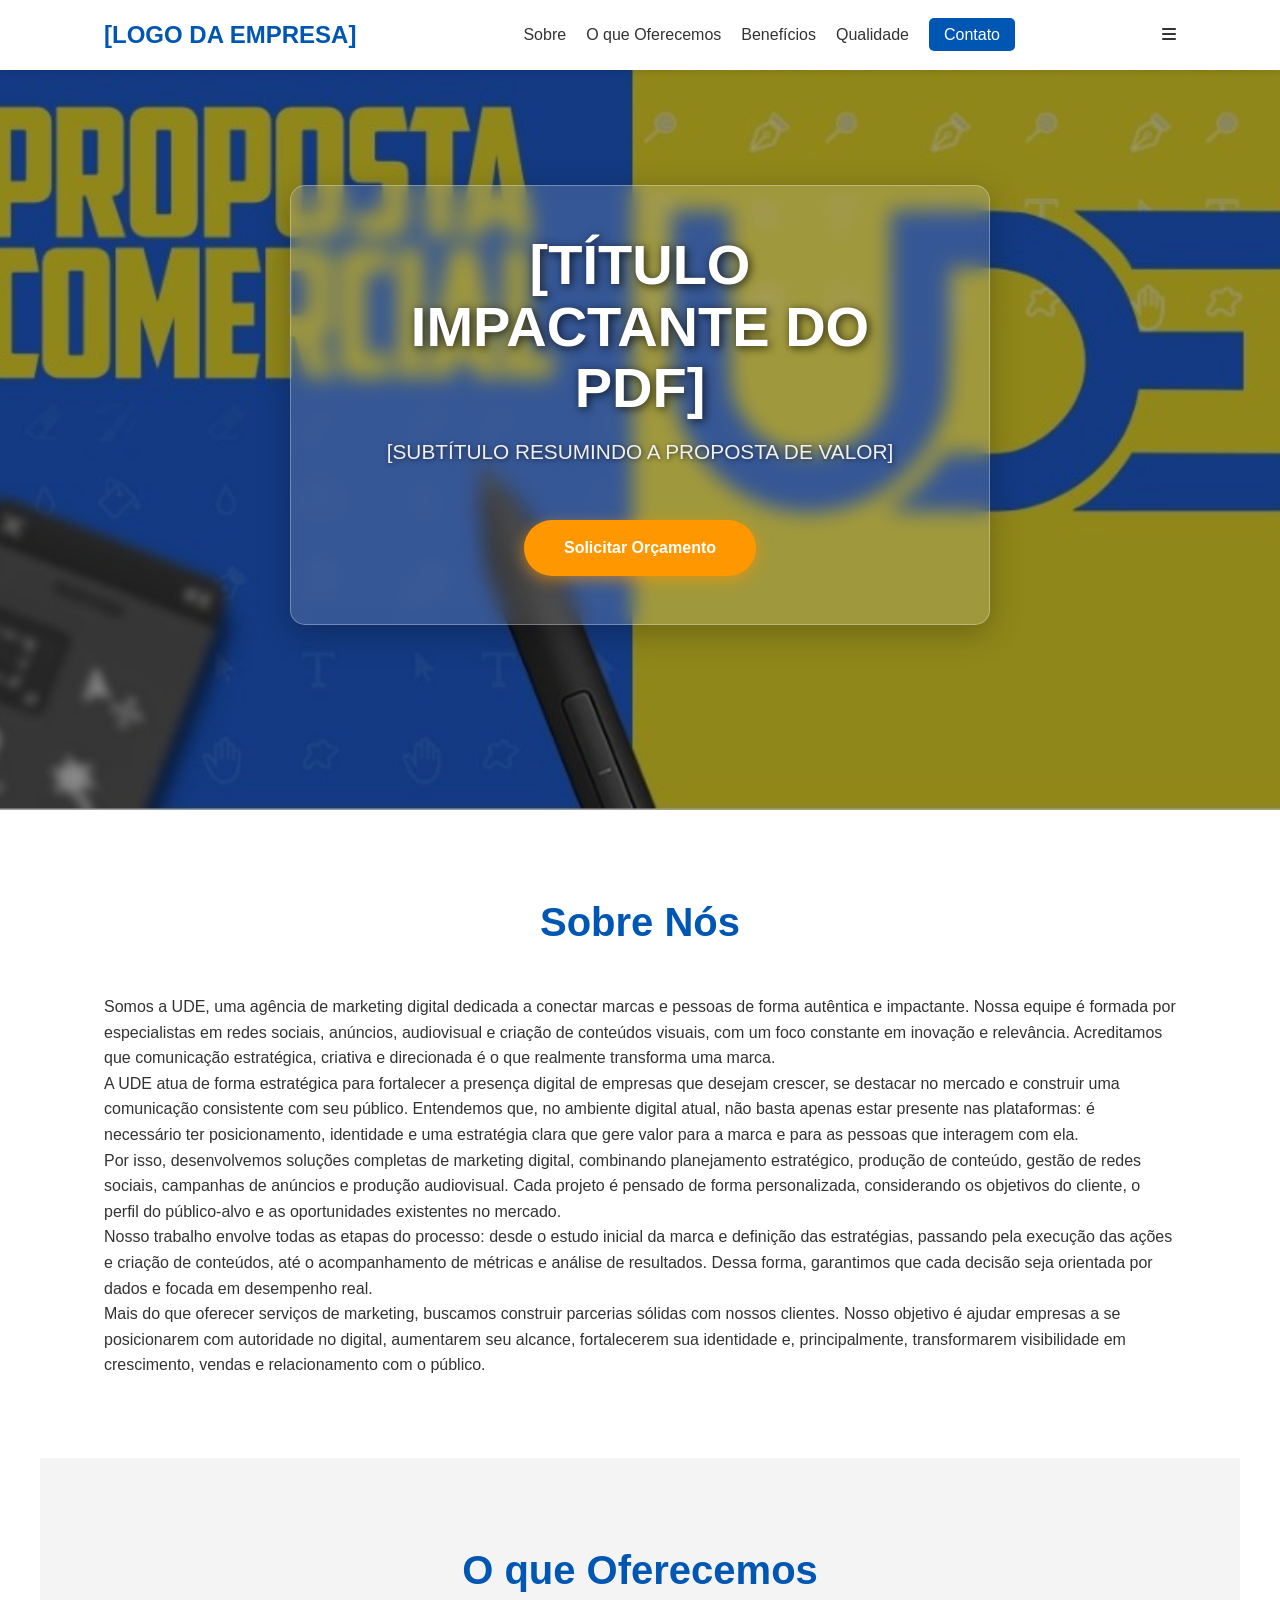
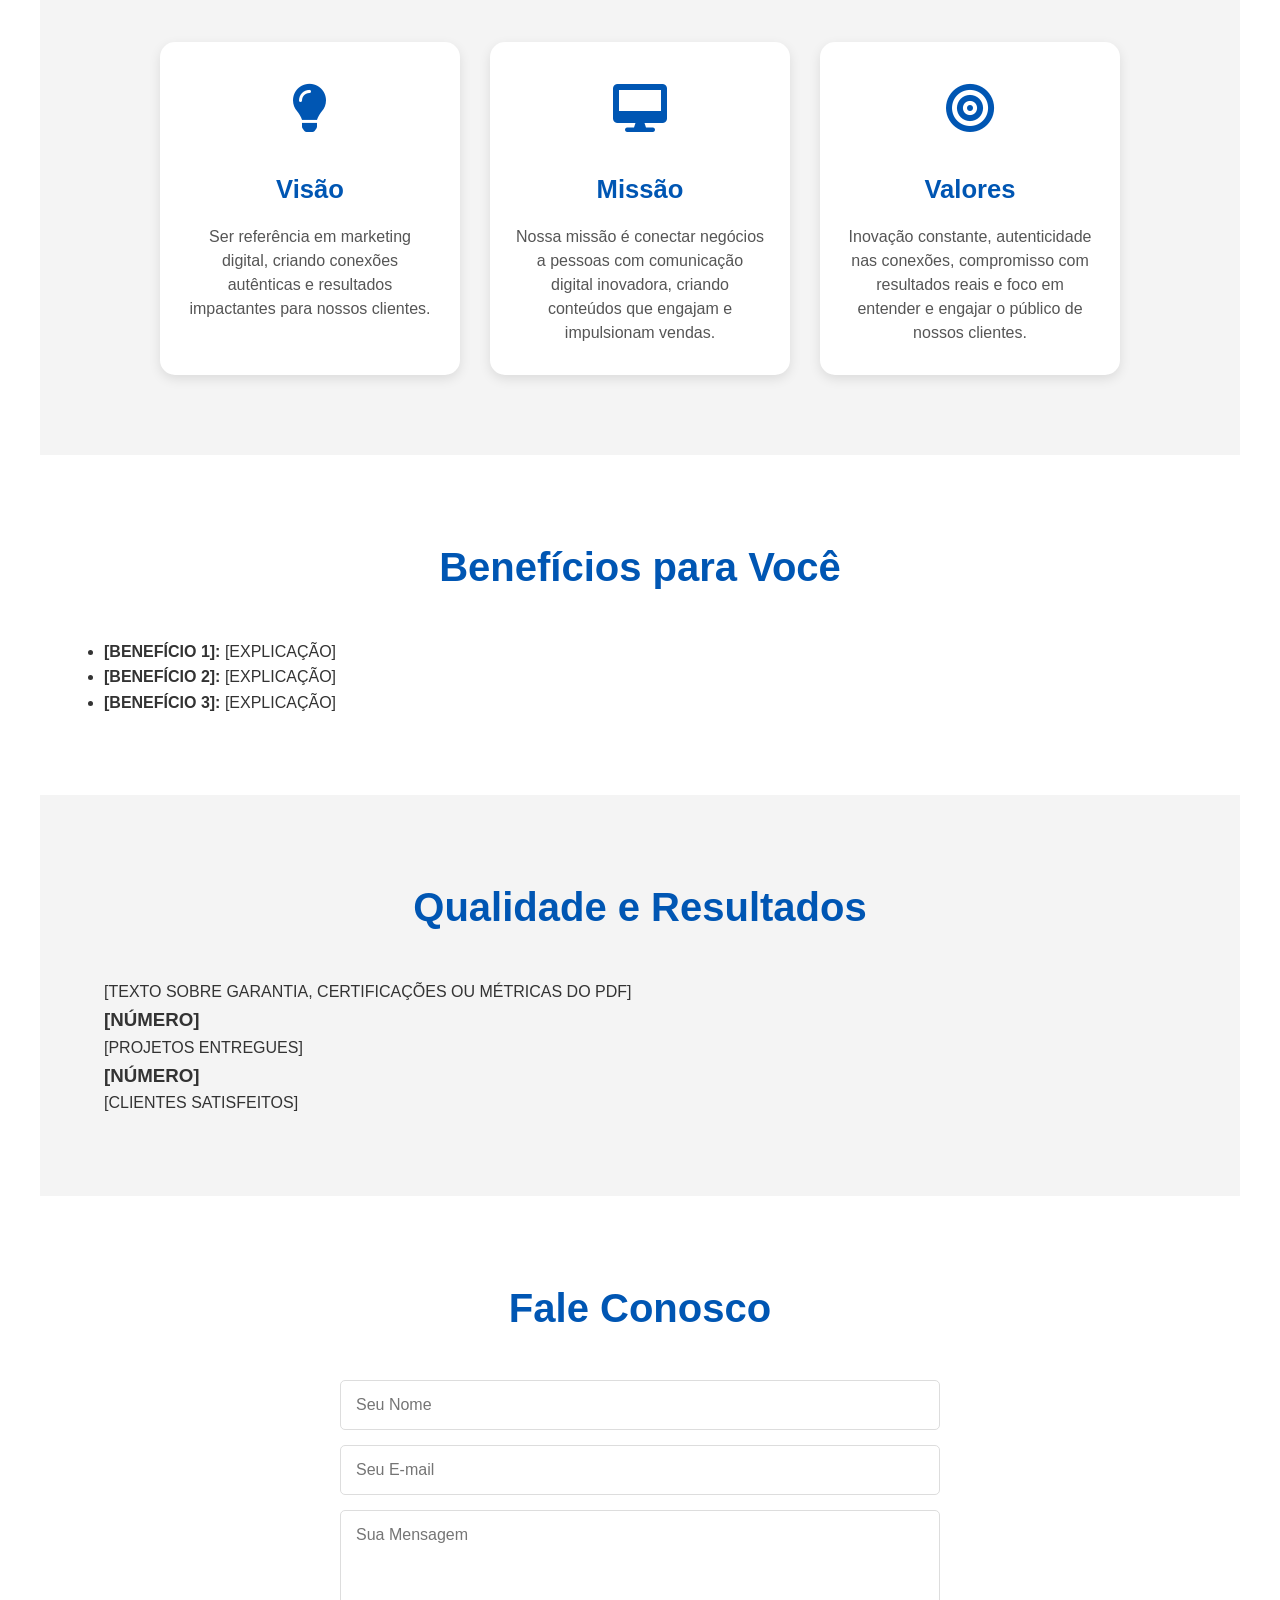
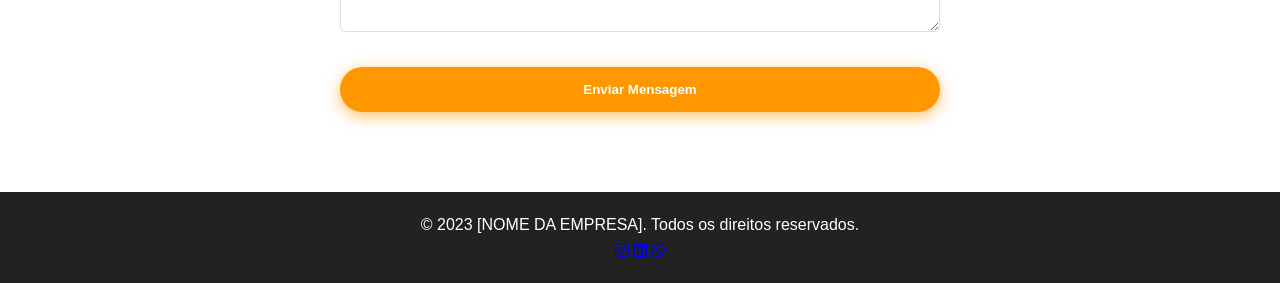
==== index.html @ e57fb863 "Update and rename inicial.html to index.html" ====
<!DOCTYPE html>
<html lang="pt-BR">
<head>
    <meta charset="UTF-8">
    <meta name="viewport" content="width=device-width, initial-scale=1.0">
    <title> UDE Agencias</title>
    <link rel="stylesheet" href="style.css">
    <!-- Ícones (opcional) -->
    <link rel="stylesheet" href="https://cdnjs.cloudflare.com/ajax/libs/font-awesome/6.0.0/css/all.min.css">
    <link rel="stylesheet" href="https://cdnjs.cloudflare.com/ajax/libs/font-awesome/6.0.0/css/all.min.css" />
</head>
<body>

    <!-- Navegação -->
    <header>
        <nav class="navbar">
            <div class="logo">[LOGO DA EMPRESA]</div>
            <ul class="nav-links">
                <li><a href="#sobre">Sobre</a></li>
                <li><a href="#servicos">O que Oferecemos</a></li>
                <li><a href="#beneficios">Benefícios</a></li>
                <li><a href="#qualidade">Qualidade</a></li>
                <li><a href="#contato" class="btn-nav">Contato</a></li>
            </ul>
            <div class="menu-toggle"><i class="fas fa-bars"></i></div>
        </nav>
    </header>

    <!-- Hero Section -->
    <section id="hero" class="hero">
        <div class="hero-content">
            <h1>[TÍTULO IMPACTANTE DO PDF]</h1>
            <p>[SUBTÍTULO RESUMINDO A PROPOSTA DE VALOR]</p>
            <a href="#contato" class="btn-primary">Solicitar Orçamento</a>
        </div>
    </section>

    <!-- Sobre a Empresa -->
    <section id="sobre" class="section">
        <div class="container">
            <h2>Sobre Nós</h2>
            <p>Somos a UDE, uma agência de marketing digital dedicada a conectar marcas e pessoas de forma autêntica e impactante. Nossa equipe é formada por especialistas em redes sociais, anúncios, audiovisual e criação de conteúdos visuais, com um foco constante em inovação e relevância. Acreditamos que comunicação estratégica, criativa e direcionada é o que realmente transforma uma marca.

<br>A UDE atua de forma estratégica para fortalecer a presença digital de empresas que desejam crescer, se destacar no mercado e construir uma comunicação consistente com seu público. Entendemos que, no ambiente digital atual, não basta apenas estar presente nas plataformas: é necessário ter posicionamento, identidade e uma estratégia clara que gere valor para a marca e para as pessoas que interagem com ela.

<br>Por isso, desenvolvemos soluções completas de marketing digital, combinando planejamento estratégico, produção de conteúdo, gestão de redes sociais, campanhas de anúncios e produção audiovisual. Cada projeto é pensado de forma personalizada, considerando os objetivos do cliente, o perfil do público-alvo e as oportunidades existentes no mercado.

<br>Nosso trabalho envolve todas as etapas do processo: desde o estudo inicial da marca e definição das estratégias, passando pela execução das ações e criação de conteúdos, até o acompanhamento de métricas e análise de resultados. Dessa forma, garantimos que cada decisão seja orientada por dados e focada em desempenho real.

<br>Mais do que oferecer serviços de marketing, buscamos construir parcerias sólidas com nossos clientes. Nosso objetivo é ajudar empresas a se posicionarem com autoridade no digital, aumentarem seu alcance, fortalecerem sua identidade e, principalmente, transformarem visibilidade em crescimento, vendas e relacionamento com o público.


        
            </p>
            
        </div>
    </section>

  <section id="servicos" class="section bg-light">
    <div class="container">
        <h2>O que Oferecemos</h2>
        <div class="services-grid icons-top">
            <div class="service-card">
                <div class="icon">
                    <i class="fas fa-lightbulb"></i>
                </div>
                <h3>Visão</h3>
                <p>Ser referência em marketing digital, criando conexões autênticas e resultados impactantes para nossos clientes.</p>
            </div>
            <div class="service-card">
                <div class="icon">
                    <i class="fas fa-desktop"></i>
                </div>
                <h3>Missão</h3>
                <p>Nossa missão é conectar negócios a pessoas com comunicação digital inovadora, criando conteúdos que engajam e impulsionam vendas.</p>
            </div>
            <div class="service-card">
                <div class="icon">
                    <i class="fas fa-bullseye"></i>
                </div>
                <h3>Valores</h3>
                <p>Inovação constante, autenticidade nas conexões, compromisso com resultados reais e foco em entender e engajar o público de nossos clientes.</p>
            </div>
        </div>
    </div>
</section>

    <!-- Benefícios -->
    <section id="beneficios" class="section">
        <div class="container">
            <h2>Benefícios para Você</h2>
            <ul class="benefits-list">
                <li><strong>[BENEFÍCIO 1]:</strong> [EXPLICAÇÃO]</li>
                <li><strong>[BENEFÍCIO 2]:</strong> [EXPLICAÇÃO]</li>
                <li><strong>[BENEFÍCIO 3]:</strong> [EXPLICAÇÃO]</li>
            </ul>
        </div>
    </section>

    <!-- Qualidade de Trabalho -->
    <section id="qualidade" class="section bg-light">
        <div class="container">
            <h2>Qualidade e Resultados</h2>
            <p>[TEXTO SOBRE GARANTIA, CERTIFICAÇÕES OU MÉTRICAS DO PDF]</p>
            <div class="stats">
                <div class="stat-item">
                    <h3>[NÚMERO]</h3>
                    <p>[PROJETOS ENTREGUES]</p>
                </div>
                <div class="stat-item">
                    <h3>[NÚMERO]</h3>
                    <p>[CLIENTES SATISFEITOS]</p>
                </div>
            </div>
        </div>
    </section>

    <!-- Contato -->
    <section id="contato" class="section">
        <div class="container">
            <h2>Fale Conosco</h2>
            <form class="contact-form">
                <input type="text" placeholder="Seu Nome" required>
                <input type="email" placeholder="Seu E-mail" required>
                <textarea placeholder="Sua Mensagem" rows="5" required></textarea>
                <button type="submit" class="btn-primary">Enviar Mensagem</button>
            </form>
        </div>
    </section>

    <!-- Rodapé -->
    <footer>
        <div class="container">
            <p>&copy; 2023 [NOME DA EMPRESA]. Todos os direitos reservados.</p>
            <div class="social-links">
                <a href="#"><i class="fab fa-instagram"></i></a>
                <a href="#"><i class="fab fa-linkedin"></i></a>
                <a href="#"><i class="fab fa-whatsapp"></i></a>
            </div>
        </div>
    </footer>

    <script src="script.js"></script>
</body>
</html>
---- style.css ----
/* Variáveis de Cores - ADICIONE AQUI AS CORES DO SEU PDF */
:root {
    --cor-primaria: #0056b3; /* Exemplo: Azul */
    --cor-secundaria: #f4f4f4; /* Exemplo: Cinza Claro */
    --cor-texto: #333333;
    --cor-fundo: #ffffff;
    --cor-destaque: #ff9800; /* Exemplo: Laranja para botões */
}
.imagem-container img {
    width: 100%;
    height: auto;
    border-radius: 10px;
    box-shadow: 0 6px 15px rgba(0,0,0,0.2);
    display: block;
    margin: 0 auto;
    max-width: 100%;
}
* {
    margin: 0;
    padding: 0;
    box-sizing: border-box;
    font-family: 'Segoe UI', Tahoma, Geneva, Verdana, sans-serif;
}

body {
    color: var(--cor-texto);
    line-height: 1.6;
}

/* Header e Navegação */
header {
    background: var(--cor-fundo);
    box-shadow: 0 2px 5px rgba(0,0,0,0.1);
    position: fixed;
    width: 100%;
    top: 0;
    z-index: 1000;
}

.navbar {
    display: flex;
    justify-content: space-between;
    align-items: center;
    padding: 1rem 5%;
    max-width: 1200px;
    margin: 0 auto;
}

.logo {
    font-size: 1.5rem;
    font-weight: bold;
    color: var(--cor-primaria);
}

.nav-links {
    display: flex;
    list-style: none;
}

.nav-links li {
    margin-left: 20px;
}

.nav-links a {
    text-decoration: none;
    color: var(--cor-texto);
    font-weight: 500;
    transition: color 0.3s;
}

.nav-links a:hover {
    color: var(--cor-primaria);
}

.btn-nav {
    background: var(--cor-primaria);
    color: white !important;
    padding: 8px 15px;
    border-radius: 5px;
}

/* Hero Section */
.hero {
    background: linear-gradient(rgba(0,0,0,0.6), rgba(0,0,0,0.6)), url('https://via.placeholder.com/1920x1080'); /* Substitua pela imagem do PDF */
    background-size: cover;
    background-position: center;
    height: 100vh;
    display: flex;
    align-items: center;
    justify-content: center;
    text-align: center;
    color: white;
    padding-top: 60px;
}

.hero h1 {
    font-size: 3rem;
    margin-bottom: 1rem;
}

.btn-primary {
    display: inline-block;
    background: var(--cor-destaque);
    color: white;
    padding: 12px 30px;
    text-decoration: none;
    border-radius: 5px;
    font-weight: bold;
    margin-top: 20px;
    transition: transform 0.3s;
}

.btn-primary:hover {
    transform: scale(1.05);
}

/* Seções Gerais */
.section {
    padding: 80px 5%;
    max-width: 1200px;
    margin: 0 auto;
}

.bg-light {
    background-color: var(--cor-secundaria);
}

h2 {
    text-align: center;
    margin-bottom: 40px;
    color: var(--cor-primaria);
    font-size: 2.5rem;
}

/* Grid de Serviços */
.services-grid {
    display: grid;
    grid-template-columns: repeat(auto-fit, minmax(250px, 1fr));
    gap: 30px;
}

.service-card {
    background: white;
    padding: 30px;
    border-radius: 10px;
    box-shadow: 0 4px 6px rgba(0,0,0,0.1);
    text-align: center;
}

/* Formulário */
.contact-form {
    max-width: 600px;
    margin: 0 auto;
    display: flex;
    flex-direction: column;
    gap: 15px;
}

.contact-form input, .contact-form textarea {
    padding: 15px;
    border: 1px solid #ddd;
    border-radius: 5px;
    font-size: 1rem;
}

/* Footer */
footer {
    background: #222;
    color: white;
    text-align: center;
    padding: 20px;
}

/* Responsividade Mobile */
@media (max-width: 768px) {
    .nav-links {
        display: none;
        flex-direction: column;
        position: absolute;
        top: 60px;
        right: 0;
        background: white;
        width: 100%;
        text-align: center;
        box-shadow: 0 5px 5px rgba(0,0,0,0.1);
    }

    .nav-links.active {
        display: flex;
    }

    .nav-links li {
        margin: 15px 0;
    }

    .hero h1 {
        font-size: 2rem;
    }
}
.hero {
    position: relative;
    background: url('jpg.jpg') no-repeat center center/cover;
    height: 90vh;
    min-height: 500px;
    display: flex;
    align-items: center;       /* alinhamento vertical no centro */
    justify-content: center;   /* alinhamento horizontal no centro */
    padding: 0 20px;           /* padding horizontal para não encostar nas bordas */
    color: white;
    box-sizing: border-box;
    background-position: center 40%; 
}

.hero::before {
    content: "";
    position: absolute;
    top: 0; left: 0; right: 0; bottom: 0;
    background: rgba(0, 0, 0, 0.35);
    z-index: 1;
}

.hero-content {
    position: relative;
    max-width: 700px;
    width: 100%;               /* Para ocupar largura total do container com limite max */
    text-align: center;
    background: rgba(255, 255, 255, 0.15);
    backdrop-filter: blur(10px);
    -webkit-backdrop-filter: blur(10px);
    border-radius: 15px;
    padding: 3rem 3.5rem;
    box-shadow: 0 8px 32px rgba(0, 0, 0, 0.25);
    z-index: 2;
    border: 1px solid rgba(255, 255, 255, 0.3);
    box-sizing: border-box;
}

/* Responsividade para telas menores */
@media (max-width: 768px) {
    .hero {
        height: auto;          /* altura adaptativa no mobile */
        padding: 60px 20px;
    }

    .hero-content {
        padding: 2rem 1.5rem;
        max-width: 90vw;
    }

    .hero h1 {
        font-size: 2rem;
    }

    .hero p {
        font-size: 1rem;
    }
}

.hero h1 {
    font-size: 3.5rem;
    margin-bottom: 1rem;
    color: #fff;
    font-weight: 900;
    text-shadow: 2px 2px 10px rgba(0,0,0,0.7);
    line-height: 1.1;
}

.hero p {
    font-size: 1.3rem;
    color: #f0f0f0;
    margin-bottom: 2rem;
    text-shadow: 1px 1px 5px rgba(0,0,0,0.6);
}

.btn-primary {
    background-color: #ff9800;
    color: #fff;
    font-weight: 700;
    padding: 15px 40px;
    border-radius: 30px;
    border: none;
    cursor: pointer;
    box-shadow: 0 4px 15px rgba(255, 152, 0, 0.6);
    transition: background-color 0.3s ease, box-shadow 0.3s ease;
}

.btn-primary:hover {
    background-color: #e68900;
    box-shadow: 0 6px 20px rgba(230, 137, 0, 0.85);
}
/* Container da seção */
.bg-light {
    background-color: var(--cor-secundaria);
}

/* Grid dos cards */
.services-grid.icons-top {
    display: flex;
    gap: 30px;
    justify-content: center;
    flex-wrap: wrap;
}

/* Card individual */
.service-card {
    background: white;
    padding: 30px 25px;
    border-radius: 15px;
    box-shadow: 0 4px 12px rgba(0,0,0,0.1);
    width: 300px;
    text-align: center;
    display: flex;
    flex-direction: column;
    align-items: center;
}

/* Ícone centralizado no topo */
.icon {
    font-size: 3rem;
    color: var(--cor-primaria);
    margin-bottom: 20px;
}

/* Título */
.service-card h3 {
    font-size: 1.6rem;
    color: var(--cor-primaria);
    margin-bottom: 15px;
    font-weight: 700;
}

/* Descrição */
.service-card p {
    font-size: 1rem;
    color: #555;
    line-height: 1.5;
}
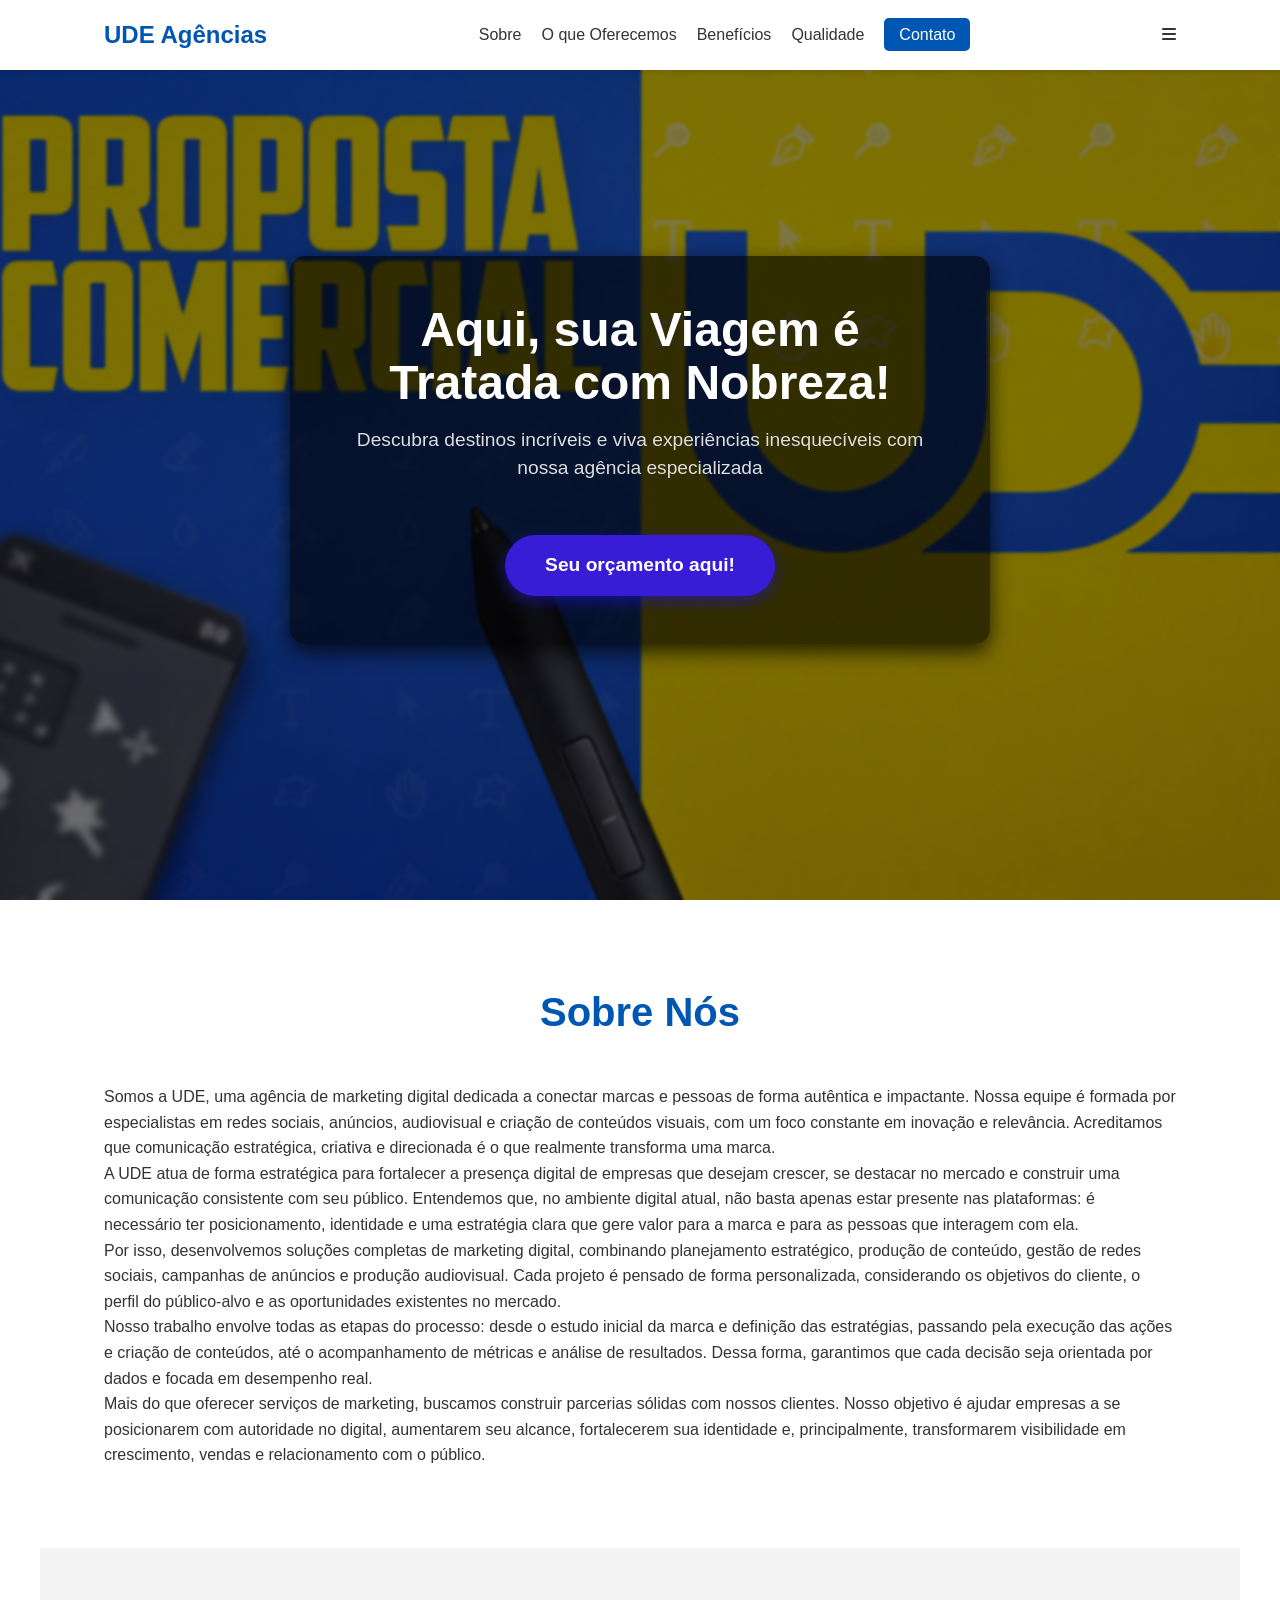
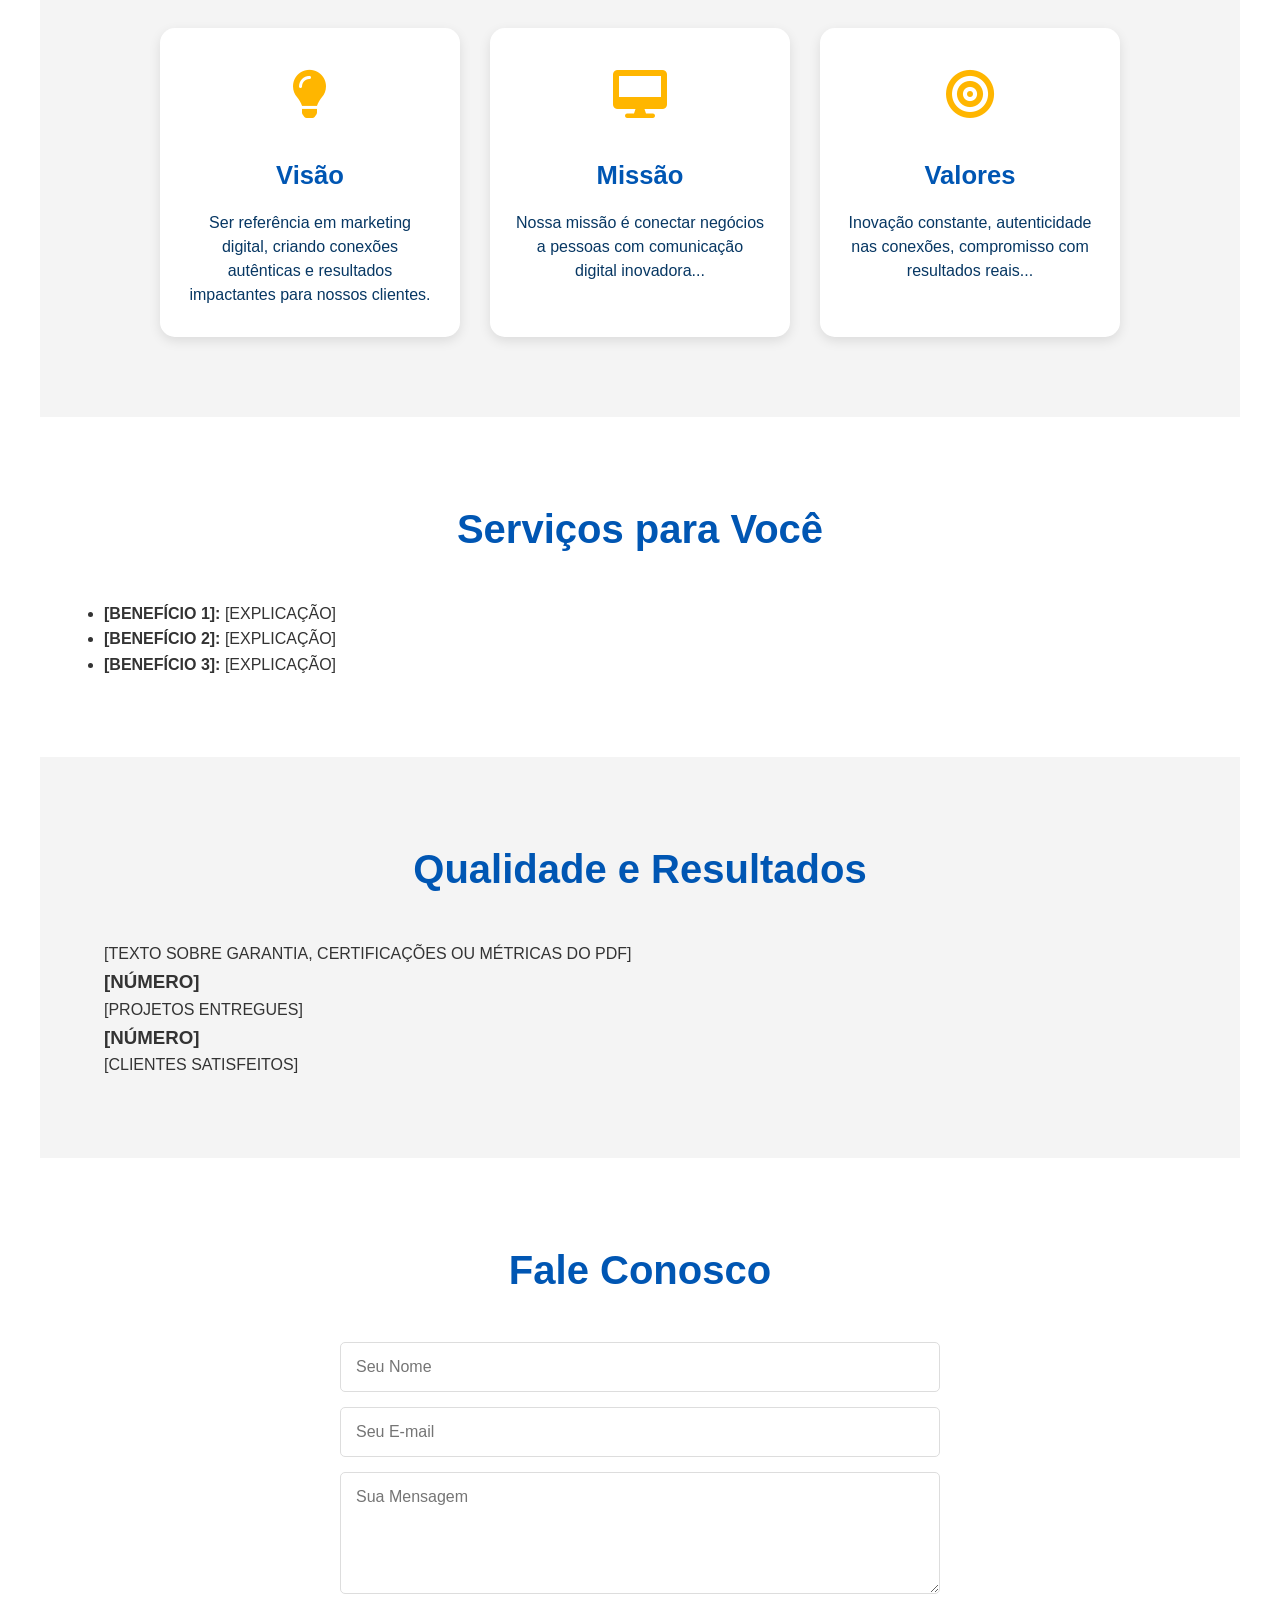
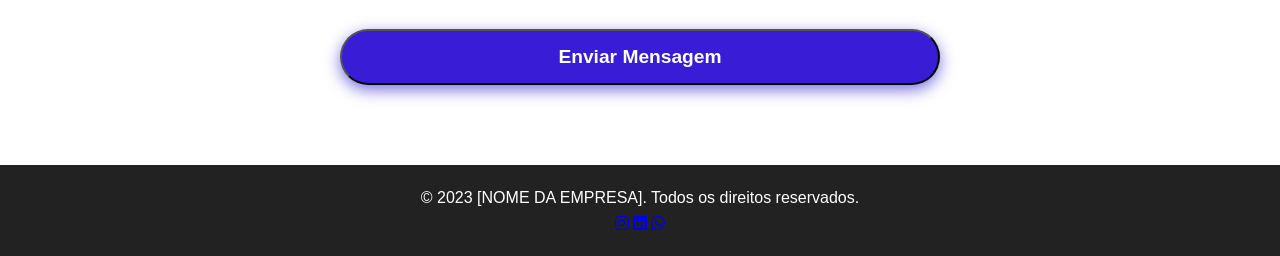
==== commit b1e3f269: "Update and rename inicial.html to index.html" ====
--- a/index.html
+++ b/index.html
@@ -14,7 +14,7 @@
     <!-- Navegação -->
     <header>
         <nav class="navbar">
-            <div class="logo">[LOGO DA EMPRESA]</div>
+            <div class="logo">UDE Agências</div>
             <ul class="nav-links">
                 <li><a href="#sobre">Sobre</a></li>
                 <li><a href="#servicos">O que Oferecemos</a></li>
@@ -27,13 +27,13 @@
     </header>
 
     <!-- Hero Section -->
-    <section id="hero" class="hero">
-        <div class="hero-content">
-            <h1>[TÍTULO IMPACTANTE DO PDF]</h1>
-            <p>[SUBTÍTULO RESUMINDO A PROPOSTA DE VALOR]</p>
-            <a href="#contato" class="btn-primary">Solicitar Orçamento</a>
-        </div>
-    </section>
+   <section id="hero" class="hero">
+  <div class="hero-content">
+    <h1>Aqui, sua Viagem é Tratada com Nobreza!</h1>
+    <p>Descubra destinos incríveis e viva experiências inesquecíveis com nossa agência especializada</p>
+    <a href="#contato" class="btn-primary">Seu orçamento aqui!</a>
+  </div>
+</section>
 
     <!-- Sobre a Empresa -->
     <section id="sobre" class="section">
@@ -57,38 +57,29 @@
     </section>
 
   <section id="servicos" class="section bg-light">
-    <div class="container">
-        <h2>O que Oferecemos</h2>
-        <div class="services-grid icons-top">
-            <div class="service-card">
-                <div class="icon">
-                    <i class="fas fa-lightbulb"></i>
-                </div>
-                <h3>Visão</h3>
-                <p>Ser referência em marketing digital, criando conexões autênticas e resultados impactantes para nossos clientes.</p>
-            </div>
-            <div class="service-card">
-                <div class="icon">
-                    <i class="fas fa-desktop"></i>
-                </div>
-                <h3>Missão</h3>
-                <p>Nossa missão é conectar negócios a pessoas com comunicação digital inovadora, criando conteúdos que engajam e impulsionam vendas.</p>
-            </div>
-            <div class="service-card">
-                <div class="icon">
-                    <i class="fas fa-bullseye"></i>
-                </div>
-                <h3>Valores</h3>
-                <p>Inovação constante, autenticidade nas conexões, compromisso com resultados reais e foco em entender e engajar o público de nossos clientes.</p>
-            </div>
-        </div>
-    </div>
+   <div class="services-grid icons-top">
+  <div class="service-card">
+    <div class="icon"><i class="fas fa-lightbulb"></i></div>
+    <h3>Visão</h3>
+    <p>Ser referência em marketing digital, criando conexões autênticas e resultados impactantes para nossos clientes.</p>
+  </div>
+  <div class="service-card">
+    <div class="icon"><i class="fas fa-desktop"></i></div>
+    <h3>Missão</h3>
+    <p>Nossa missão é conectar negócios a pessoas com comunicação digital inovadora...</p>
+  </div>
+  <div class="service-card">
+    <div class="icon"><i class="fas fa-bullseye"></i></div>
+    <h3>Valores</h3>
+    <p>Inovação constante, autenticidade nas conexões, compromisso com resultados reais...</p>
+  </div>
+</div>
 </section>
 
     <!-- Benefícios -->
     <section id="beneficios" class="section">
         <div class="container">
-            <h2>Benefícios para Você</h2>
+            <h2>Serviços para Você</h2>
             <ul class="benefits-list">
                 <li><strong>[BENEFÍCIO 1]:</strong> [EXPLICAÇÃO]</li>
                 <li><strong>[BENEFÍCIO 2]:</strong> [EXPLICAÇÃO]</li>
--- a/style.css
+++ b/style.css
@@ -35,6 +35,14 @@
     width: 100%;
     top: 0;
     z-index: 1000;
+}
+
+@media ( max-width: 768px) {
+    header{
+        width: 40%;
+        background-color: #e68900;
+    }
+
 }
 
 .navbar {
@@ -198,95 +206,104 @@
     }
 }
 .hero {
-    position: relative;
-    background: url('jpg.jpg') no-repeat center center/cover;
-    height: 90vh;
-    min-height: 500px;
-    display: flex;
-    align-items: center;       /* alinhamento vertical no centro */
-    justify-content: center;   /* alinhamento horizontal no centro */
-    padding: 0 20px;           /* padding horizontal para não encostar nas bordas */
-    color: white;
-    box-sizing: border-box;
-    background-position: center 40%; 
-}
-
+  position: relative;
+  height: 100vh;
+  min-height: 550px;
+  background: url('site.jpg') center center/cover no-repeat;
+  display: flex;
+  justify-content: center;
+  align-items: center;
+  padding: 20px;
+  box-sizing: border-box;
+  color: white;
+  overflow: hidden;
+  background-size: cover;
+}
+
+/* Camada para escurecer e desfocar o fundo */
 .hero::before {
-    content: "";
-    position: absolute;
-    top: 0; left: 0; right: 0; bottom: 0;
-    background: rgba(0, 0, 0, 0.35);
-    z-index: 1;
-}
-
+  content: "";
+  position: absolute;
+  inset: 0;
+  background-color: rgba(0, 0, 0, 0.5);
+  backdrop-filter: blur(1.5px);
+  -webkit-backdrop-filter: blur(1.5px);
+  z-index: 1;
+}
+
+/* Conteúdo central em destaque */
 .hero-content {
-    position: relative;
-    max-width: 700px;
-    width: 100%;               /* Para ocupar largura total do container com limite max */
-    text-align: center;
-    background: rgba(255, 255, 255, 0.15);
-    backdrop-filter: blur(10px);
-    -webkit-backdrop-filter: blur(10px);
-    border-radius: 15px;
-    padding: 3rem 3.5rem;
-    box-shadow: 0 8px 32px rgba(0, 0, 0, 0.25);
-    z-index: 2;
-    border: 1px solid rgba(255, 255, 255, 0.3);
-    box-sizing: border-box;
-}
-
-/* Responsividade para telas menores */
+  position: relative;
+  max-width: 700px;
+  background-color: rgba(0, 0, 0, 0.6);
+  padding: 3rem 3.5rem;
+  border-radius: 15px;
+  box-shadow: 0 8px 20px rgba(0, 0, 0, 0.7);
+  text-align: center;
+  z-index: 2;
+}
+
+.hero-content h1 {
+  font-size: 3rem;
+  font-weight: 900;
+  margin-bottom: 1rem;
+  color: #fff;
+  line-height: 1.1;
+}
+
+.hero-content p {
+  font-size: 1.2rem;
+  color: #ddd;
+  margin-bottom: 2rem;
+  line-height: 1.5;
+}
+
+/* Botão chamativo arredondado */
+.btn-primary {
+  background-color: #381cd6; /* verde vibrante */
+  color: white;
+  font-weight: 700;
+  font-size: 1.2rem;
+  padding: 15px 40px;
+  border-radius: 40px;
+  text-decoration: none;
+  display: inline-block;
+  transition: background-color 0.3s ease;
+  box-shadow: 0 5px 15px rgba(32, 20, 199, 0.6);
+}
+
+.btn-primary:hover,
+.btn-primary:focus {
+  background-color: #2434c7;
+  box-shadow: 0 8px 23px rgba(43, 22, 230, 0.9);
+  cursor: pointer;
+}
+
+/* Responsivo */
 @media (max-width: 768px) {
-    .hero {
-        height: auto;          /* altura adaptativa no mobile */
-        padding: 60px 20px;
-    }
-
-    .hero-content {
-        padding: 2rem 1.5rem;
-        max-width: 90vw;
-    }
-
-    .hero h1 {
-        font-size: 2rem;
-    }
-
-    .hero p {
-        font-size: 1rem;
-    }
-}
-
-.hero h1 {
-    font-size: 3.5rem;
-    margin-bottom: 1rem;
-    color: #fff;
-    font-weight: 900;
-    text-shadow: 2px 2px 10px rgba(0,0,0,0.7);
-    line-height: 1.1;
-}
-
-.hero p {
-    font-size: 1.3rem;
-    color: #f0f0f0;
-    margin-bottom: 2rem;
-    text-shadow: 1px 1px 5px rgba(0,0,0,0.6);
-}
-
-.btn-primary {
-    background-color: #ff9800;
-    color: #fff;
-    font-weight: 700;
-    padding: 15px 40px;
-    border-radius: 30px;
-    border: none;
-    cursor: pointer;
-    box-shadow: 0 4px 15px rgba(255, 152, 0, 0.6);
-    transition: background-color 0.3s ease, box-shadow 0.3s ease;
-}
+  .hero-content {
+    max-width: 90vw;
+    padding: 2rem 2rem;
+  }
+
+  .hero-content h1 {
+    font-size: 2rem;
+  }
+
+  .hero-content p {
+    font-size: 1rem;
+  }
+
+  .btn-primary {
+    font-size: 1rem;
+    padding: 12px 30px;
+  }
+}
+
 
 .btn-primary:hover {
-    background-color: #e68900;
-    box-shadow: 0 6px 20px rgba(230, 137, 0, 0.85);
+    background-color: #30adf5;
+    box-shadow: 0 6px 20px rgba(16, 185, 252, 0.85);
 }
 /* Container da seção */
 .bg-light {
@@ -334,4 +351,76 @@
     font-size: 1rem;
     color: #555;
     line-height: 1.5;
+}
+@keyframes fadeInUp {
+  0% {
+    opacity: 0;
+    transform: translateY(30px);
+  }
+  100% {
+    opacity: 1;
+    transform: translateY(0);
+  }
+}
+
+.service-card {
+  opacity: 0;
+  transform: translateY(30px);
+  animation-fill-mode: forwards;
+  animation-duration: 0.6s;
+  animation-timing-function: ease-out;
+  /* Inicialmente invisível, animará via JS */
+  transition: box-shadow 0.3s ease;
+}
+
+/* Quando a classe .is-visible for adicionada, anima os cards */
+.service-card.is-visible {
+  animation-name: fadeInUp;
+  opacity: 1;
+  transform: translateY(0);
+}
+
+/* Efeito de hover para dar feedback ao usuário */
+.service-card:hover {
+  box-shadow: 0 12px 20px rgba(0, 86, 179, 0.3);
+  transform: translateY(-5px);
+  transition: all 0.3s ease;
+  cursor: pointer;
+}
+.services-grid.icons-top {
+  display: flex;
+  gap: 30px;
+  justify-content: center;
+  flex-wrap: wrap;
+}
+
+.service-card {
+  background: white;
+  padding: 30px 25px;
+  border-radius: 15px;
+  box-shadow: 0 4px 12px rgba(0,0,0,0.1);
+  width: 300px;
+  text-align: center;
+  display: flex;
+  flex-direction: column;
+  align-items: center;
+  color: #003f8a; /* Azul escuro para títulos e ícones */
+}
+
+.icon {
+  font-size: 3rem;
+  color: #ffb600; /* amarelo vibrante igual imagem */
+  margin-bottom: 20px;
+}
+
+.service-card h3 {
+  font-size: 1.6rem;
+  margin-bottom: 15px;
+  font-weight: 700;
+}
+
+.service-card p {
+  font-size: 1rem;
+  color: #073763; /* Azul mais suave para o texto */
+  line-height: 1.5;
 }
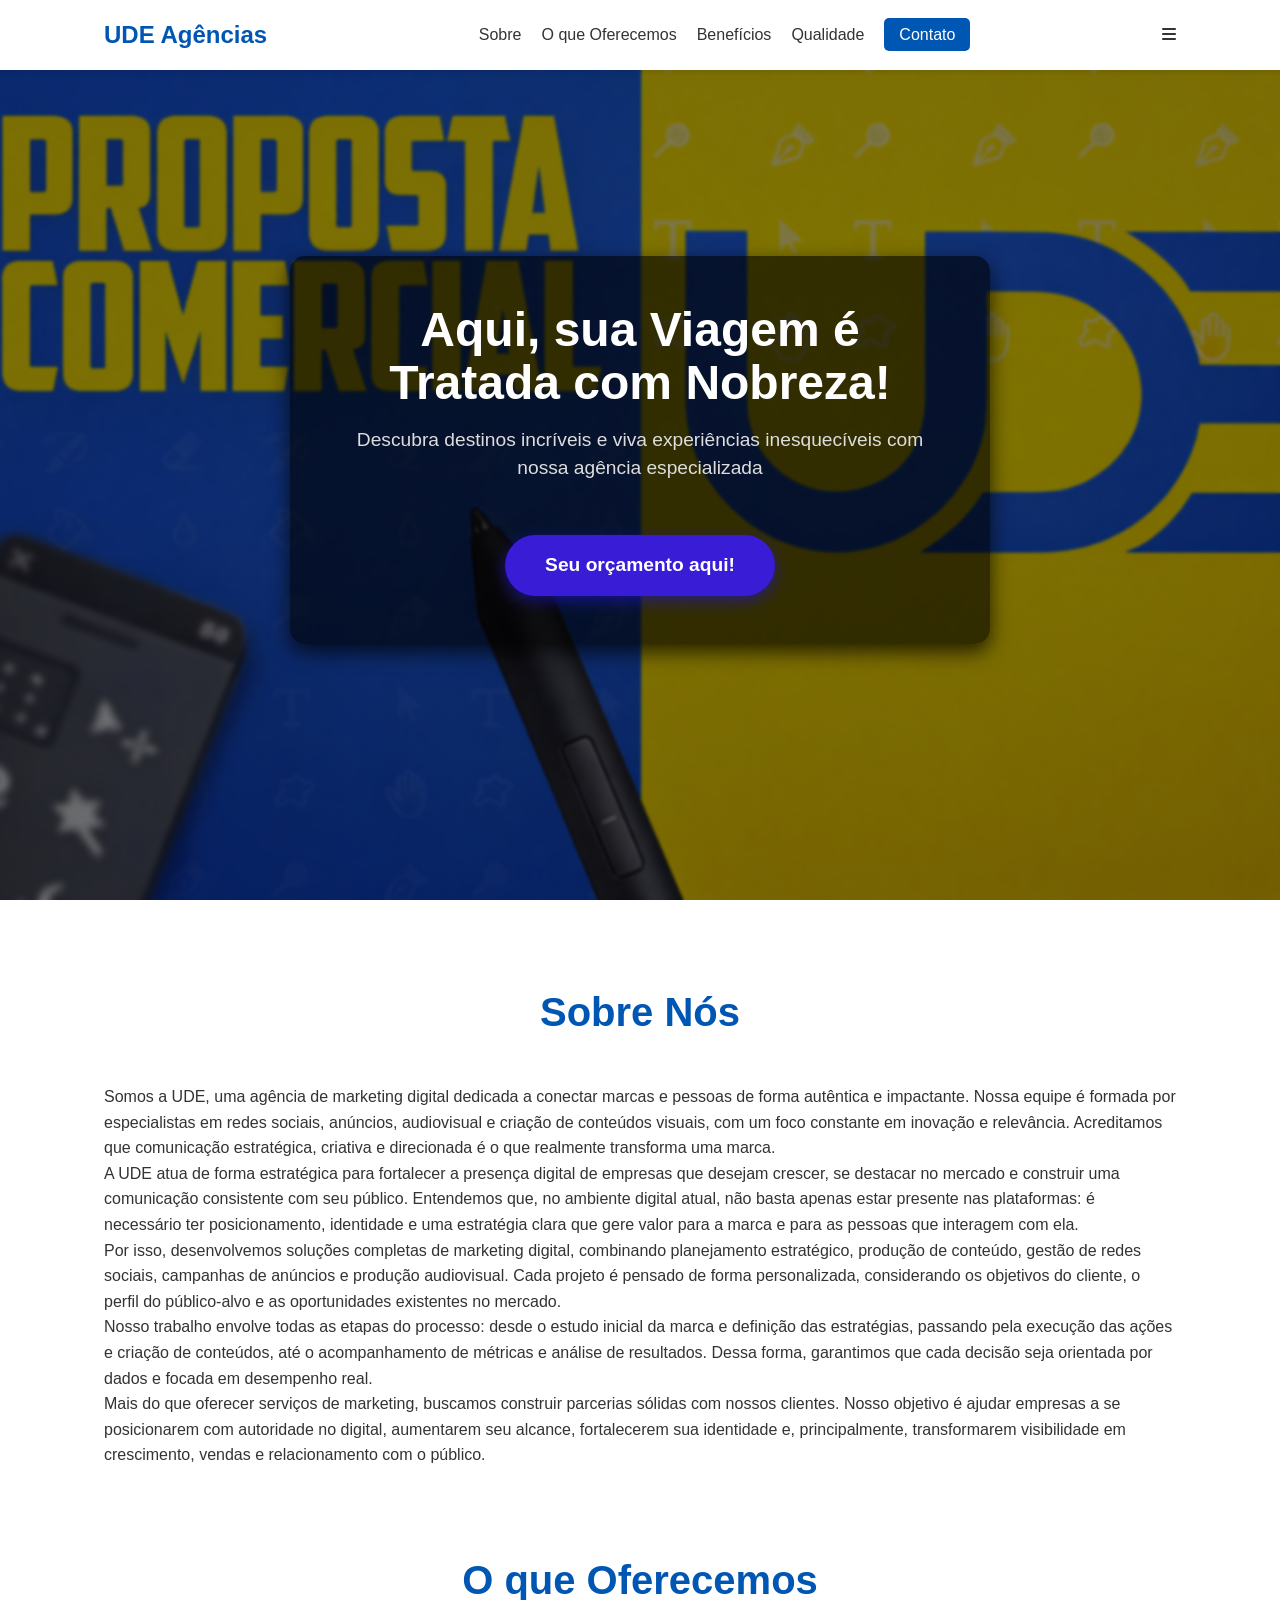
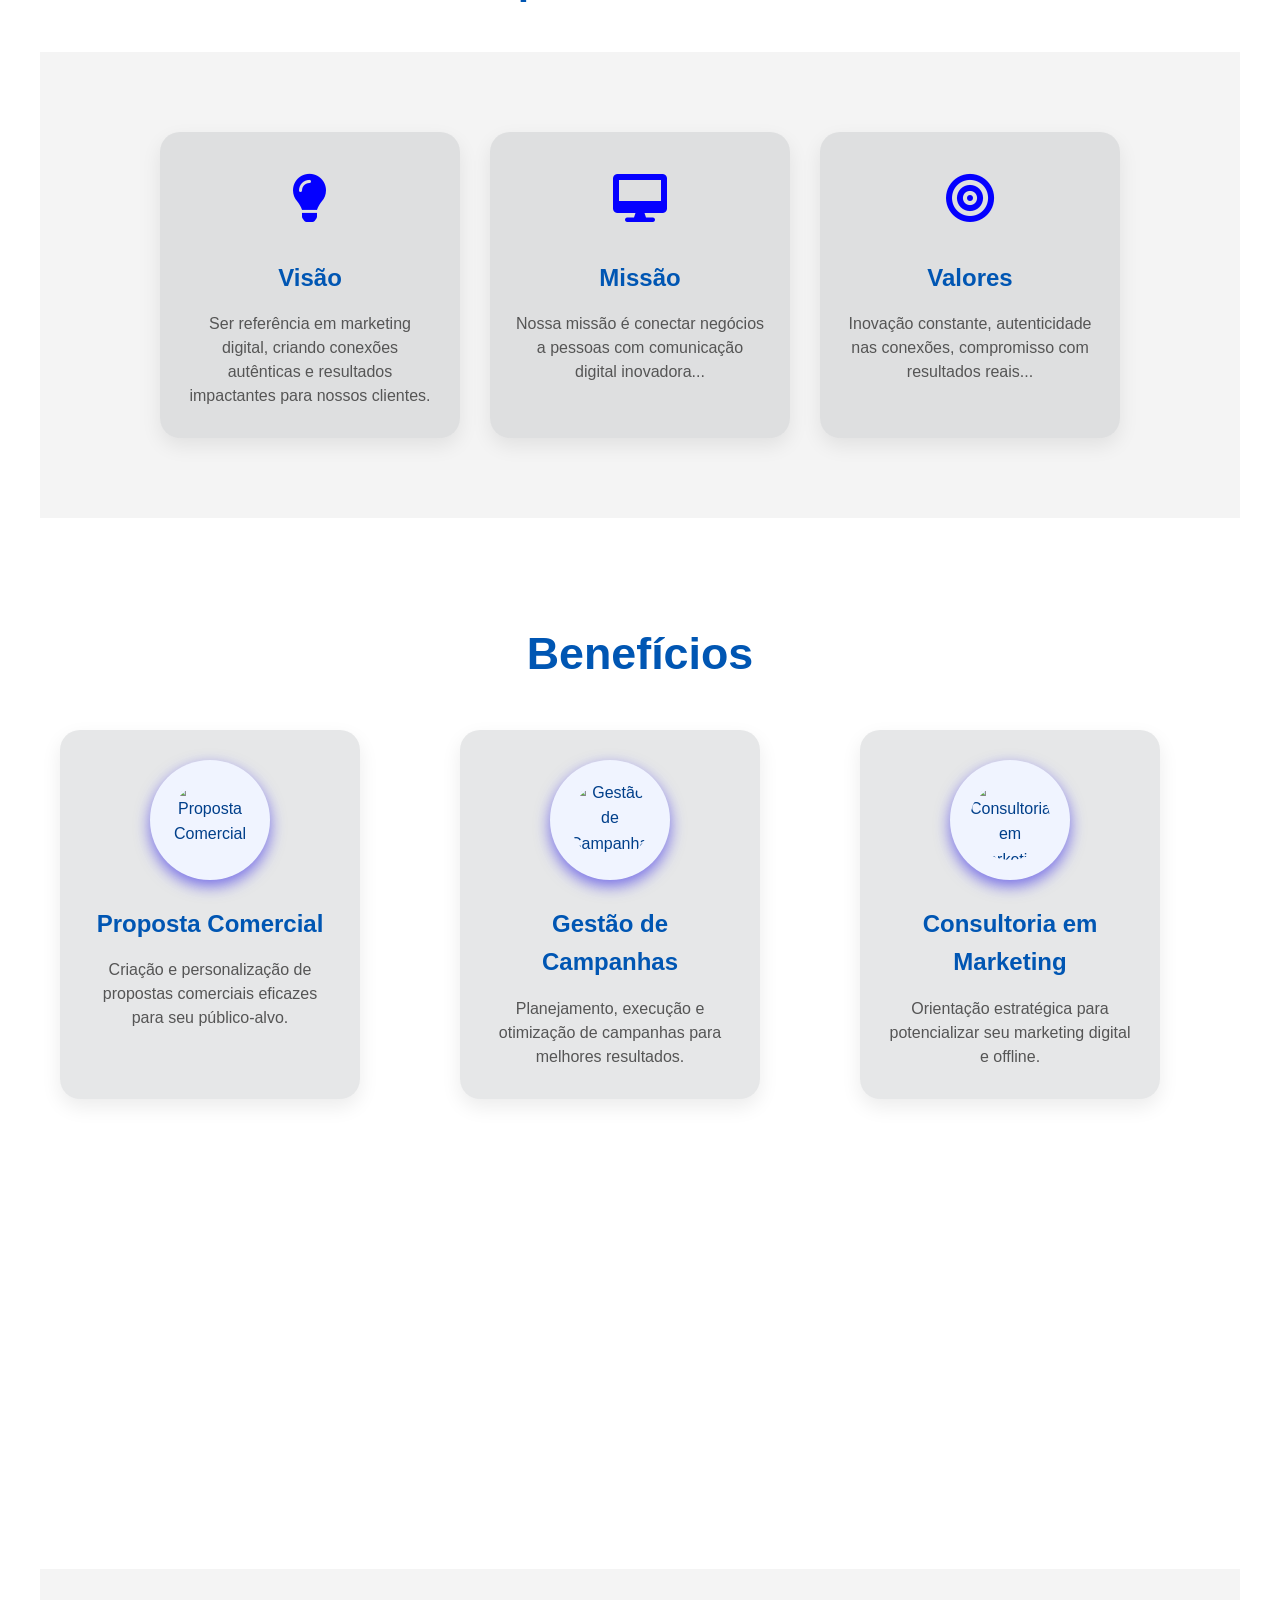
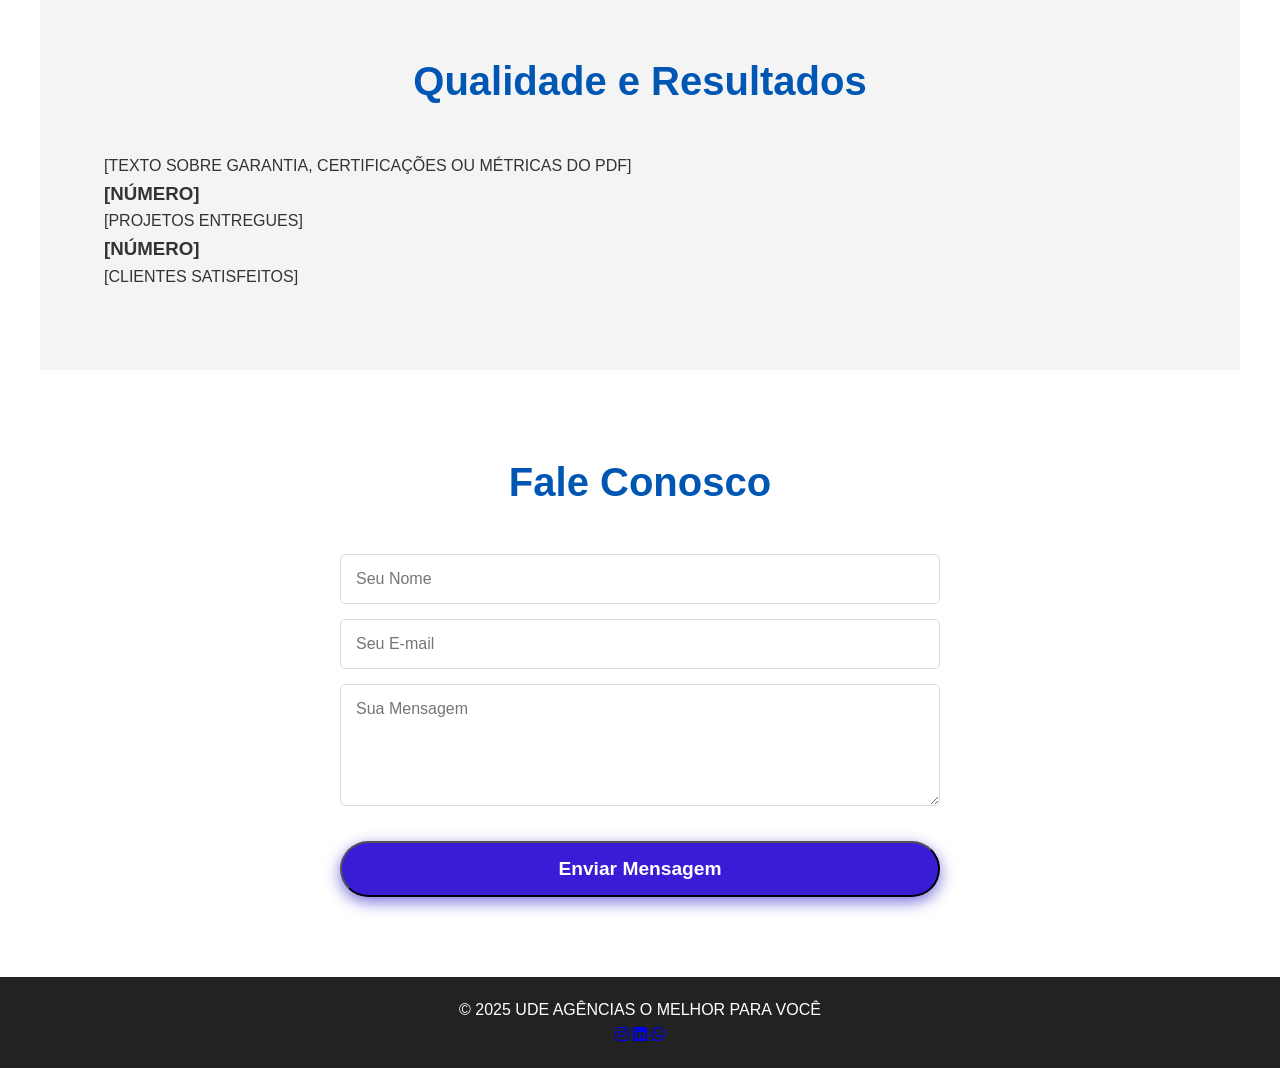
==== commit db330bf3: "Add files via upload" ====
--- a/index.html
+++ b/index.html
@@ -55,10 +55,11 @@
             
         </div>
     </section>
-
+     <h2>O que Oferecemos</h2>
   <section id="servicos" class="section bg-light">
    <div class="services-grid icons-top">
   <div class="service-card">
+    
     <div class="icon"><i class="fas fa-lightbulb"></i></div>
     <h3>Visão</h3>
     <p>Ser referência em marketing digital, criando conexões autênticas e resultados impactantes para nossos clientes.</p>
@@ -76,17 +77,41 @@
 </div>
 </section>
 
-    <!-- Benefícios -->
-    <section id="beneficios" class="section">
-        <div class="container">
-            <h2>Serviços para Você</h2>
-            <ul class="benefits-list">
-                <li><strong>[BENEFÍCIO 1]:</strong> [EXPLICAÇÃO]</li>
-                <li><strong>[BENEFÍCIO 2]:</strong> [EXPLICAÇÃO]</li>
-                <li><strong>[BENEFÍCIO 3]:</strong> [EXPLICAÇÃO]</li>
-            </ul>
+ <section id="beneficios" class="services-section">
+  <div class="container">
+    <h2>Benefícios</h2>
+    <div class="services-grid">
+      <div class="service-card" tabindex="0">
+        <div class="icon-circle">
+          <img src="https://img.icons8.com/color/96/000000/business-report--v1.png" alt="Proposta Comercial" />
         </div>
-    </section>
+        <h3>Proposta Comercial</h3>
+        <p>Criação e personalização de propostas comerciais eficazes para seu público-alvo.</p>
+      </div>
+      <div class="service-card" tabindex="0">
+        <div class="icon-circle">
+          <img src="https://img.icons8.com/color/96/000000/ad-campaign.png" alt="Gestão de Campanhas" />
+        </div>
+        <h3>Gestão de Campanhas</h3>
+        <p>Planejamento, execução e otimização de campanhas para melhores resultados.</p>
+      </div>
+      <div class="service-card" tabindex="0">
+        <div class="icon-circle">
+          <img src="https://img.icons8.com/color/96/000000/consultation--v1.png" alt="Consultoria em Marketing" />
+        </div>
+        <h3>Consultoria em Marketing</h3>
+        <p>Orientação estratégica para potencializar seu marketing digital e offline.</p>
+      </div>
+      <div class="service-card" tabindex="0">
+        <div class="icon-circle">
+          <img src="https://img.icons8.com/color/96/000000/combo-chart--v1.png" alt="Relatórios" />
+        </div>
+        <h3>Relatórios</h3>
+        <p>Monitoramento e análises detalhadas para acompanhar o desempenho e ROI.</p>
+      </div>
+    </div>
+  </div>
+</section>
 
     <!-- Qualidade de Trabalho -->
     <section id="qualidade" class="section bg-light">
@@ -122,7 +147,7 @@
     <!-- Rodapé -->
     <footer>
         <div class="container">
-            <p>&copy; 2023 [NOME DA EMPRESA]. Todos os direitos reservados.</p>
+            <p>&copy; 2025 UDE AGÊNCIAS O MELHOR PARA VOCÊ</p>
             <div class="social-links">
                 <a href="#"><i class="fab fa-instagram"></i></a>
                 <a href="#"><i class="fab fa-linkedin"></i></a>
--- a/style.css
+++ b/style.css
@@ -40,7 +40,7 @@
 @media ( max-width: 768px) {
     header{
         width: 40%;
-        background-color: #e68900;
+        background-color: #f7f6f4;
     }
 
 }
@@ -303,7 +303,7 @@
 
 .btn-primary:hover {
     background-color: #30adf5;
-    box-shadow: 0 6px 20px rgba(16, 185, 252, 0.85);
+    box-shadow: 0 10px 20px rgba(5, 165, 228, 0.342);
 }
 /* Container da seção */
 .bg-light {
@@ -382,7 +382,7 @@
 
 /* Efeito de hover para dar feedback ao usuário */
 .service-card:hover {
-  box-shadow: 0 12px 20px rgba(0, 86, 179, 0.3);
+  box-shadow: 0 18px 24px rgba(12, 26, 216, 0.479);
   transform: translateY(-5px);
   transition: all 0.3s ease;
   cursor: pointer;
@@ -409,7 +409,7 @@
 
 .icon {
   font-size: 3rem;
-  color: #ffb600; /* amarelo vibrante igual imagem */
+  color: #0400ff; /* amarelo vibrante igual imagem */
   margin-bottom: 20px;
 }
 
@@ -423,4 +423,125 @@
   font-size: 1rem;
   color: #073763; /* Azul mais suave para o texto */
   line-height: 1.5;
+}
+.services-section {
+  padding: 60px 20px;
+  max-width: 1200px;
+  margin: 40px auto;
+}
+
+.services-section h2 {
+  text-align: center;
+  font-size: 2.8rem;
+  margin-bottom: 40px;
+  color: var(--cor-primaria, #2f21b9);
+  font-weight: 700;
+  font-family: 'Segoe UI', Tahoma, Geneva, Verdana, sans-serif;
+}
+
+/* Grid com espaçamento */
+.services-grid {
+  display: grid;
+  grid-template-columns: repeat(auto-fit, minmax(280px, 1fr));
+  gap: 40px;
+}
+
+/* Card individual */
+.service-card {
+  background: rgba(163, 166, 167, 0.267);
+  border-radius: 20px;
+  padding: 30px 25px;
+  box-shadow: 0 8px 20px rgba(0,0,0,0.08);
+  text-align: center;
+  cursor: pointer;
+  transition: 
+    transform 0.35s cubic-bezier(0.4, 0, 0.2, 1),
+    box-shadow 0.35s cubic-bezier(0.4, 0, 0.2, 1);
+  opacity: 0;
+  transform: translateY(40px);
+  outline-offset: 3px;
+  outline-color: #1e11d188;
+}
+
+/* Aparece com fade-in e subida */
+.service-card.is-visible {
+  opacity: 1;
+  transform: translateY(0);
+}
+
+/* Hover e foco */
+.service-card:hover,
+.service-card:focus {
+  box-shadow: 0 16px 40px rgba(5, 19, 223, 0.514);
+  transform: translateY(-10px) rotate(-1.5deg) scale(1.05);
+  outline: none;
+}
+
+/* Círculo da imagem */
+.icon-circle {
+  width: 120px;
+  height: 120px;
+  border-radius: 50%;
+  background: #f0f4ff;
+  box-shadow: 0 6px 15px rgba(20, 5, 231, 0.534);
+  margin: 0 auto 25px;
+  display: flex;
+  justify-content: center;
+  align-items: center;
+  transition: box-shadow 0.35s ease;
+}
+
+.service-card:hover .icon-circle,
+.service-card:focus .icon-circle {
+  box-shadow: 0 12px 30px rgba(10, 24, 226, 0.514);
+}
+
+/* Imagem dentro do círculo */
+.icon-circle img {
+  width: 80px;
+  height: 80px;
+  border-radius: 50%;
+  object-fit: contain;
+  user-select: none;
+}
+
+/* Título */
+.service-card h3 {
+  font-size: 1.5rem;
+  margin-bottom: 15px;
+  font-weight: 700;
+  color: var(--cor-primaria, #2f21b9);
+  font-family: 'Segoe UI', Tahoma, Geneva, Verdana, sans-serif;
+}
+
+/* Parágrafo */
+.service-card p {
+  font-size: 1rem;
+  color: #555;
+  line-height: 1.5;
+  user-select: none;
+}
+
+/* Responsividade */
+@media (max-width: 768px) {
+  .services-grid {
+    grid-template-columns: 1fr 1fr;
+    gap: 30px;
+  }
+
+  .icon-circle {
+    width: 100px;
+    height: 100px;
+  }
+
+  .icon-circle img {
+    width: 60px;
+    height: 60px;
+  }
+}
+
+@media (max-width: 480px) {
+  .services-grid {
+    grid-template-columns: 1fr;
+  }
 }
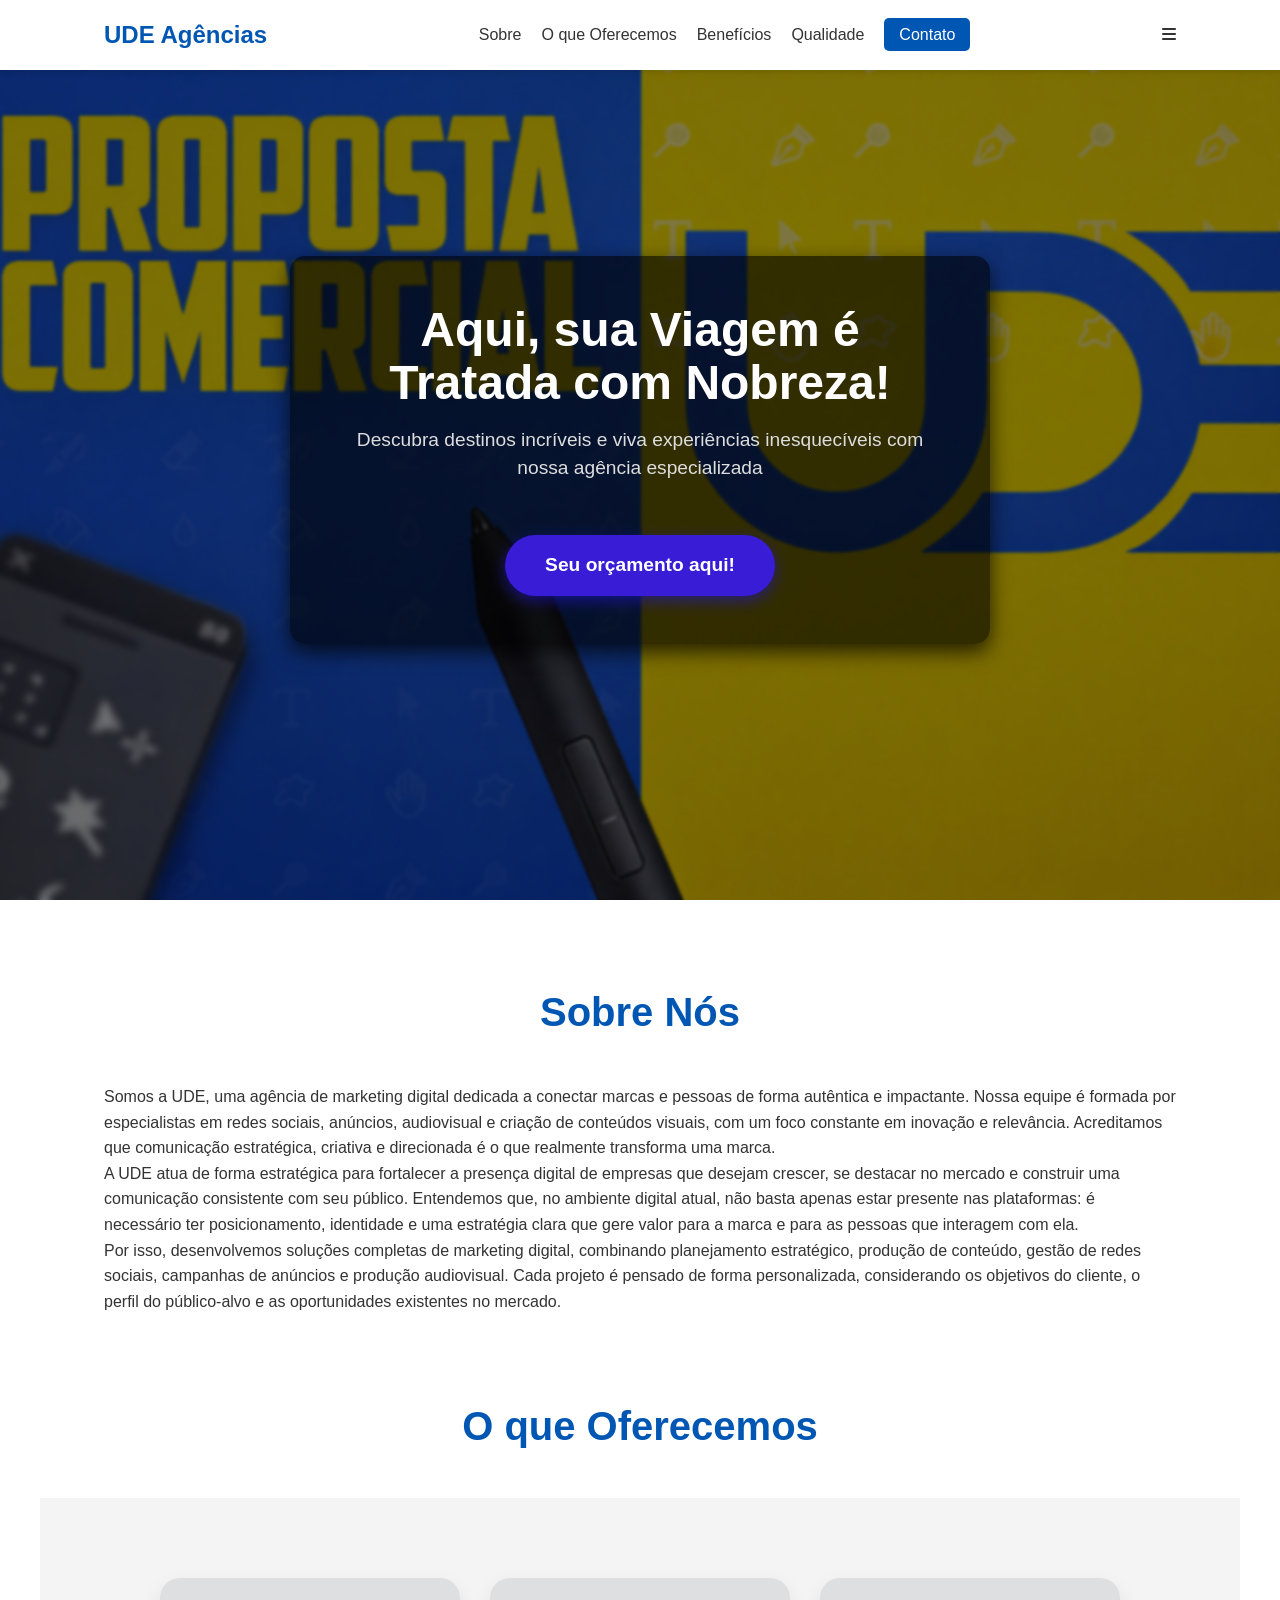
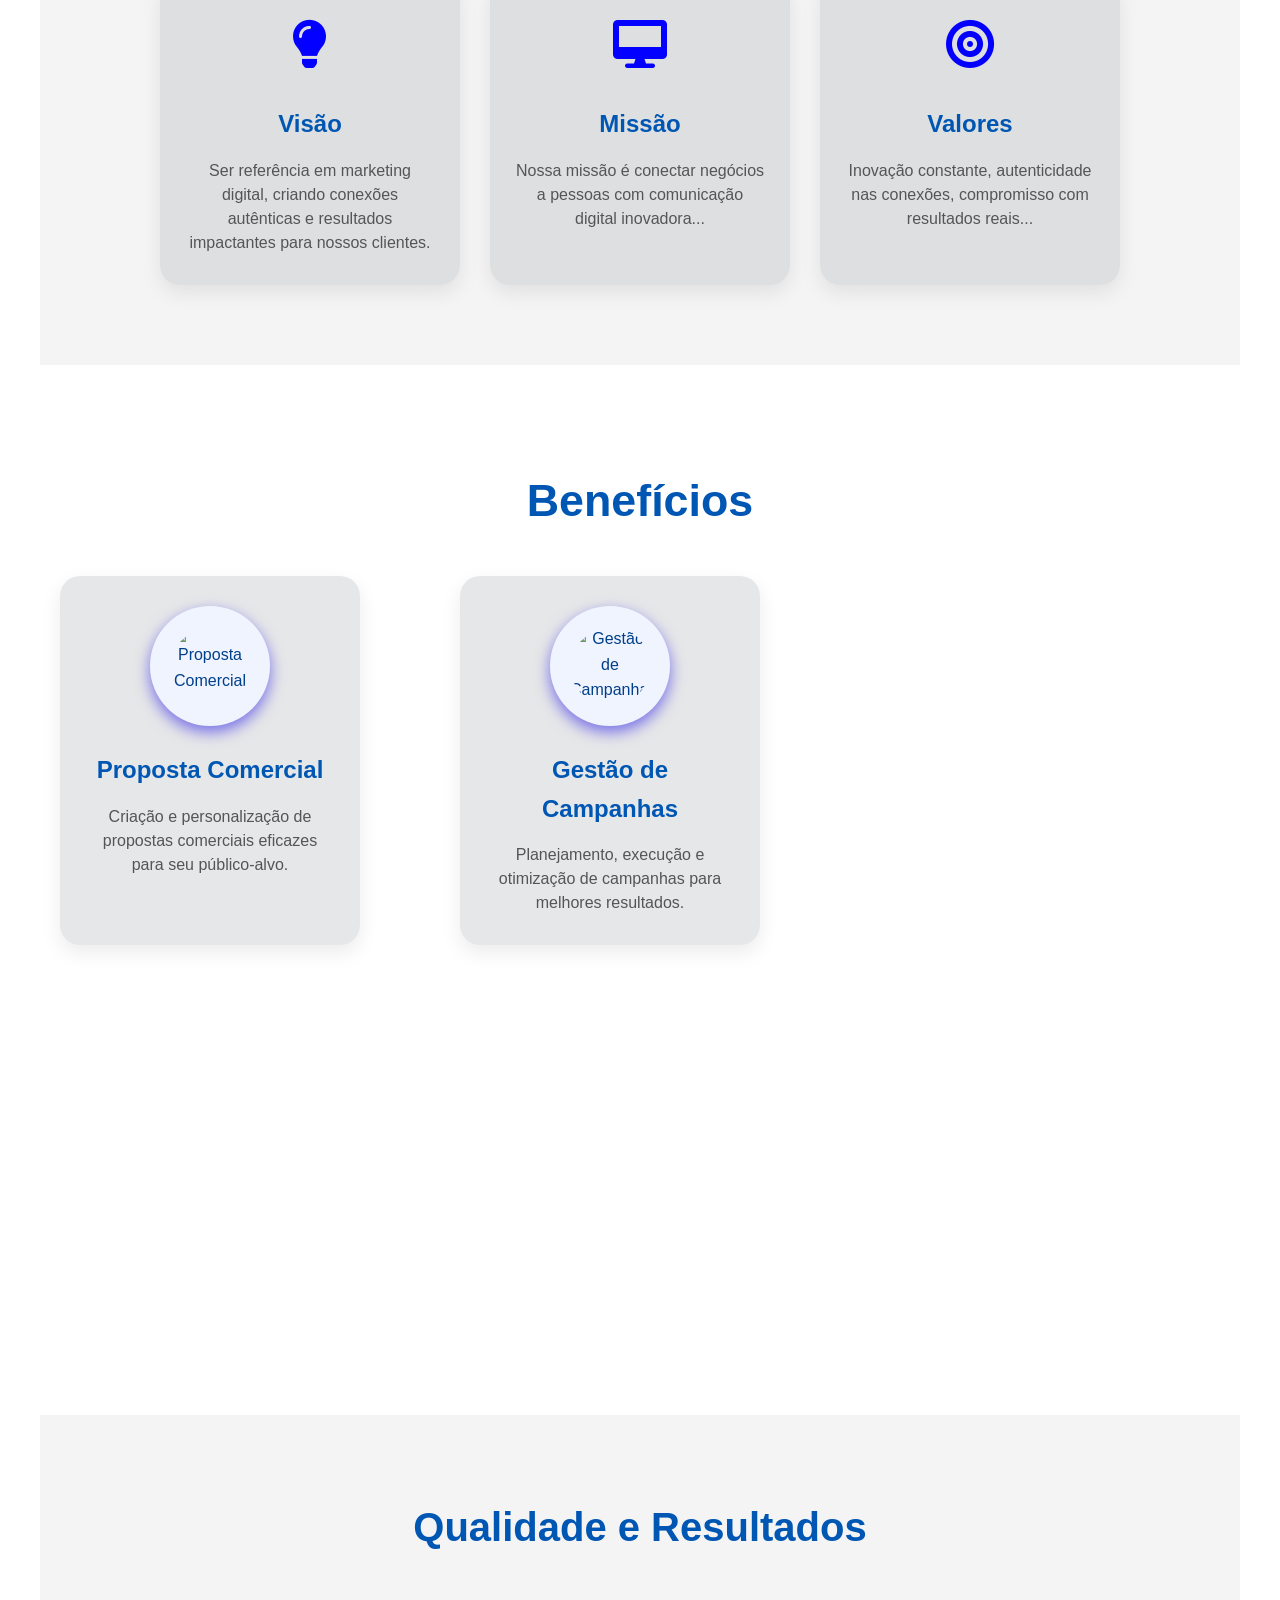
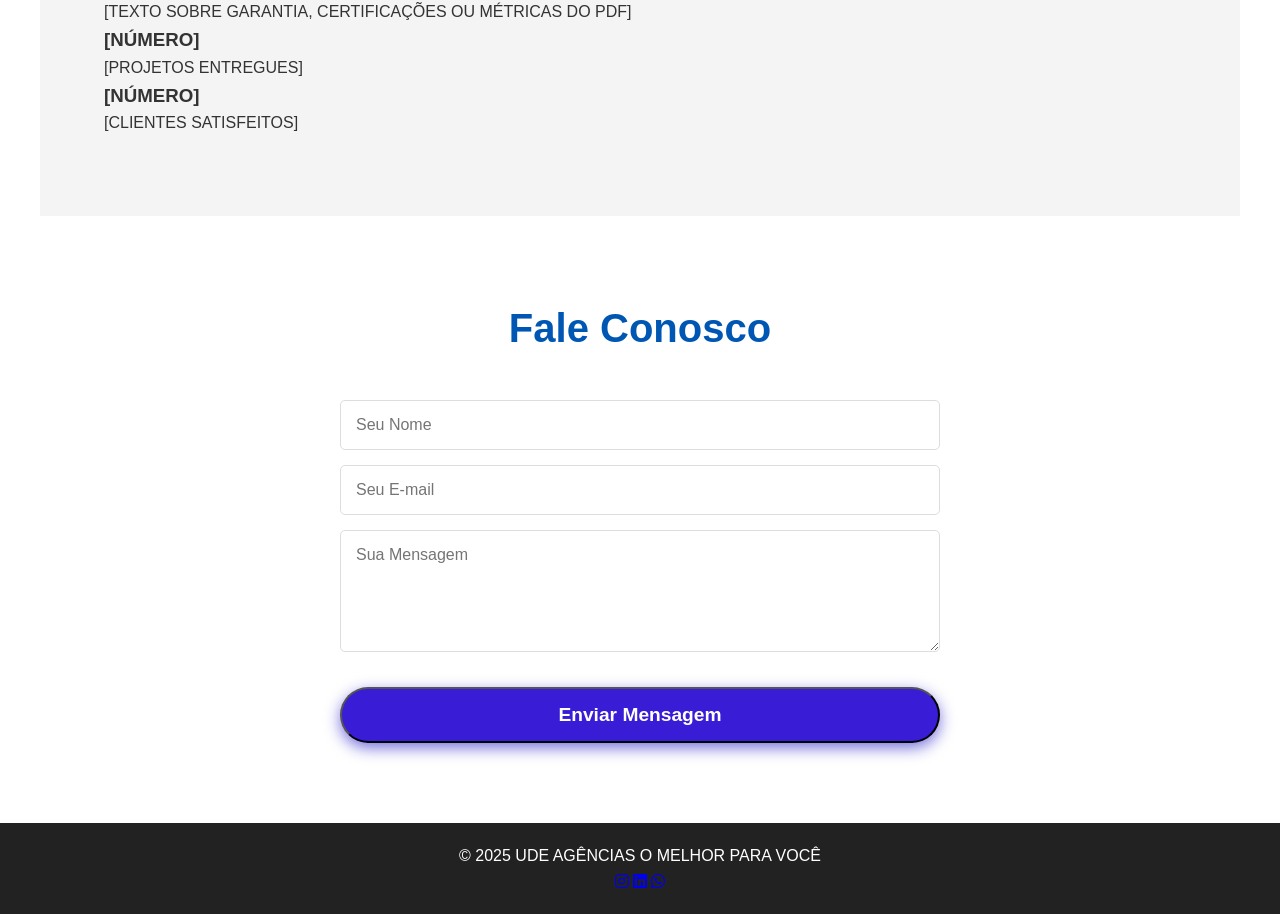
==== commit 11b0b775: "Fix HTML structure and remove unnecessary lines" ====
--- a/index.html
+++ b/index.html
@@ -45,9 +45,6 @@
 
 <br>Por isso, desenvolvemos soluções completas de marketing digital, combinando planejamento estratégico, produção de conteúdo, gestão de redes sociais, campanhas de anúncios e produção audiovisual. Cada projeto é pensado de forma personalizada, considerando os objetivos do cliente, o perfil do público-alvo e as oportunidades existentes no mercado.
 
-<br>Nosso trabalho envolve todas as etapas do processo: desde o estudo inicial da marca e definição das estratégias, passando pela execução das ações e criação de conteúdos, até o acompanhamento de métricas e análise de resultados. Dessa forma, garantimos que cada decisão seja orientada por dados e focada em desempenho real.
-
-<br>Mais do que oferecer serviços de marketing, buscamos construir parcerias sólidas com nossos clientes. Nosso objetivo é ajudar empresas a se posicionarem com autoridade no digital, aumentarem seu alcance, fortalecerem sua identidade e, principalmente, transformarem visibilidade em crescimento, vendas e relacionamento com o público.
 
 
         
@@ -159,3 +156,4 @@
     <script src="script.js"></script>
 </body>
 </html>
+
--- a/style.css
+++ b/style.css
@@ -544,4 +544,4 @@
   .services-grid {
     grid-template-columns: 1fr;
   }
-}+}
